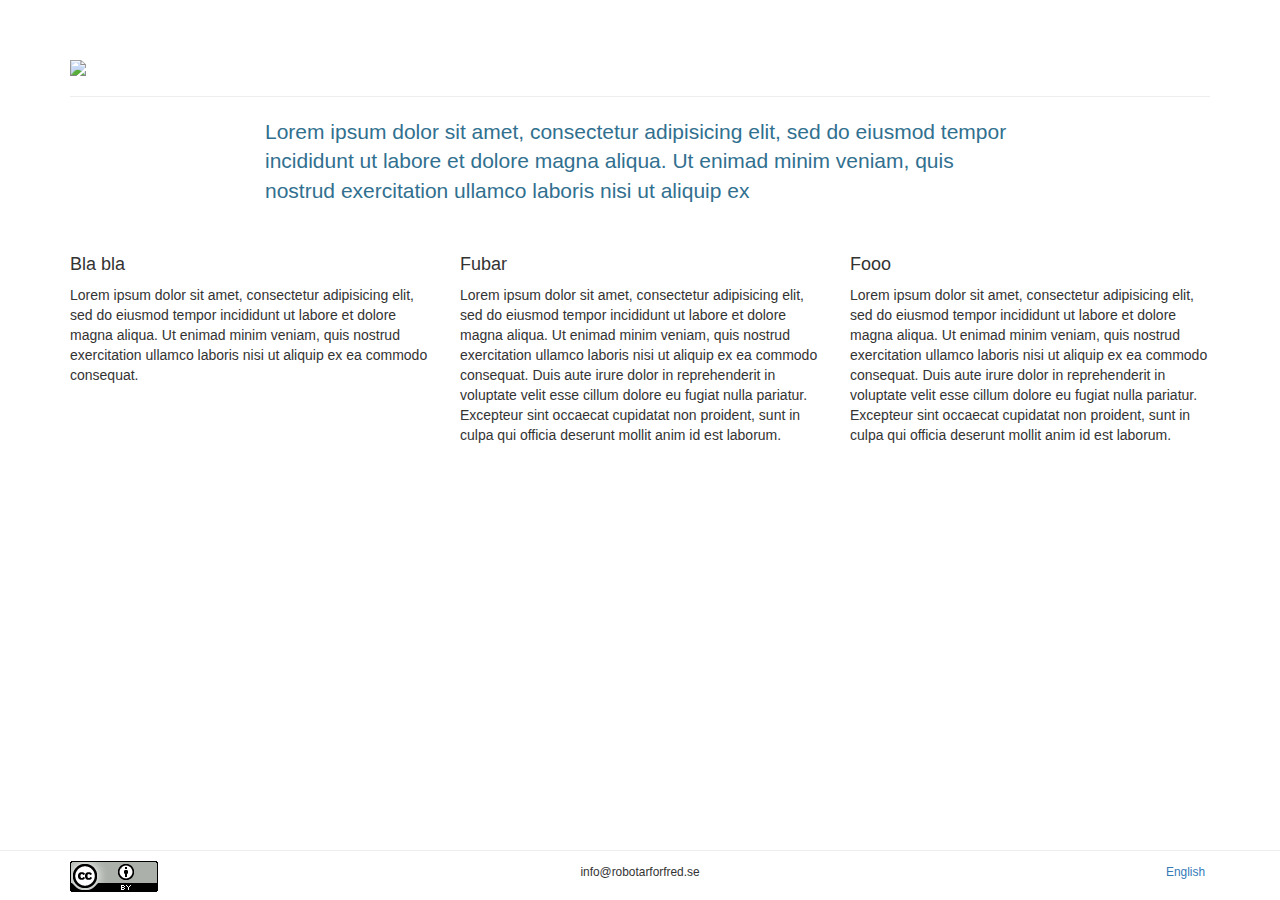
==== index.html @ 38c673a1 "Page template" ====
<!DOCTYPE html>
<html lang="en"><head>
<meta http-equiv="content-type" content="text/html; charset=UTF-8">
    <meta charset="utf-8">
    <meta http-equiv="X-UA-Compatible" content="IE=edge">
    <meta name="viewport" content="width=device-width, initial-scale=1.0">

    <title>Robotar för fred</title>

    <link rel="stylesheet" href="https://netdna.bootstrapcdn.com/bootstrap/3.0.3/css/bootstrap.min.css">
    <link rel="stylesheet" href="robotarforfred.css">

  </head>

  <body>

    <!-- Wrap all page content here -->
    <div id="wrap">

      <!-- Begin page content -->
      <div class="container">
        <div class="row">
          <div class="col-md-12">
            <center><img class="img-responsive" src="logo.png" /></center>
          </div>
        </div>

        <hr />

        <div class="row">
          <div class="col-md-offset-2 col-md-8">
            <p class="text-info lead">
              Lorem ipsum dolor sit amet, consectetur adipisicing
              elit, sed do eiusmod tempor incididunt ut labore et
              dolore magna aliqua. Ut enimad minim veniam, quis
              nostrud exercitation ullamco laboris nisi ut aliquip ex
            </p>
          </div>
        </div>

        <br />

        <div class="row">
          <div class="col-md-4">
            <h4>Bla bla</h4>
            <p>
              Lorem ipsum dolor sit amet, consectetur adipisicing
              elit, sed do eiusmod tempor incididunt ut labore et
              dolore magna aliqua. Ut enimad minim veniam, quis
              nostrud exercitation ullamco laboris nisi ut aliquip ex
              ea commodo consequat.
            </p>
          </div>
          <div class="col-md-4">
            <h4>Fubar</h4>
            <p>
              Lorem ipsum dolor sit amet, consectetur adipisicing
              elit, sed do eiusmod tempor incididunt ut labore et
              dolore magna aliqua. Ut enimad minim veniam, quis
              nostrud exercitation ullamco laboris nisi ut aliquip ex
              ea commodo consequat. Duis aute irure dolor in
              reprehenderit in voluptate velit esse cillum dolore eu
              fugiat nulla pariatur. Excepteur sint occaecat cupidatat
              non proident, sunt in culpa qui officia deserunt mollit
              anim id est laborum.
            </p>
          </div>
          <div class="col-md-4">
            <h4>Fooo</h4>
            <p>
              Lorem ipsum dolor sit amet, consectetur adipisicing
              elit, sed do eiusmod tempor incididunt ut labore et
              dolore magna aliqua. Ut enimad minim veniam, quis
              nostrud exercitation ullamco laboris nisi ut aliquip ex
              ea commodo consequat. Duis aute irure dolor in
              reprehenderit in voluptate velit esse cillum dolore eu
              fugiat nulla pariatur. Excepteur sint occaecat cupidatat
              non proident, sunt in culpa qui officia deserunt mollit
              anim id est laborum.
            </p>
          </div>
        </div>
      </div>
    </div>

    <!-- Page footer -->
    <div id="footer">
      <div class="container">
        <div class="row">
          <div class="col-xs-4">
            <a href="https://creativecommons.org/licenses/by/4.0/"><img src="cc-by.png" /></a>
          </div>
          <div class="col-xs-4 text-center">
            <small>info@robotarforfred.se</small>
          </div>
          <div class="col-xs-4 text-right">
            <ul class="list-inline">
              <li><a href="index.en.html"><small>English</small></a></li>
            </ul>
          </div>
        </div>
      </div>
    </div>

</body></html>
---- robotarforfred.css ----
html,
body {
  height: 100%;
}

/* Page wrapper to fit it under the navbar and push footer down */
#wrap {
    min-height: 100%;
    height: auto;
    /* Negative indent footer by its height */
    margin: 0 auto -50px;
    /* Pad top for nav bar and bottom for footer */
    padding: 60px 0 40px;
}

#footer {
    padding: 10px;
    border-top:solid 1px #eee;
    height: 50px;
}
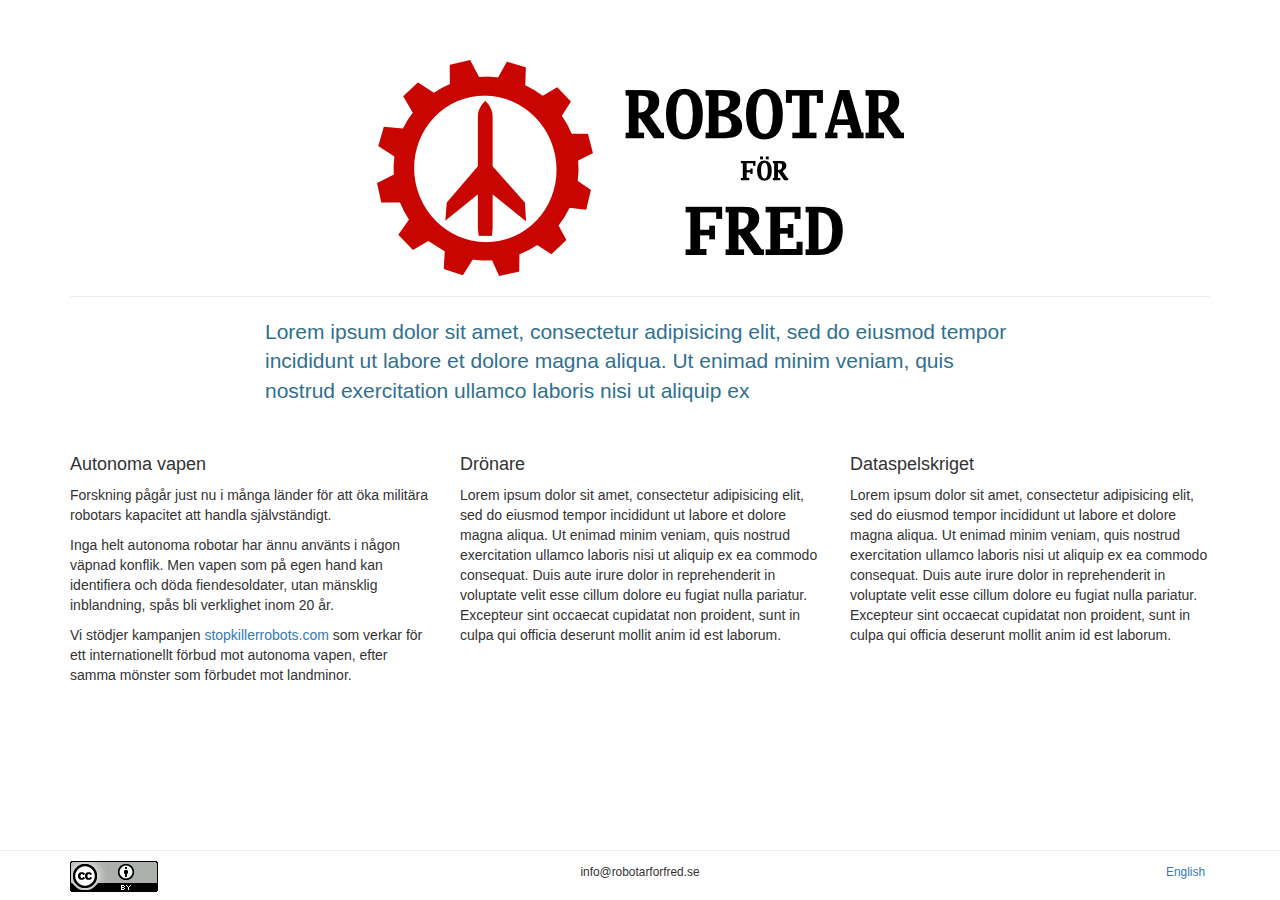
==== commit 65442166: "Added paragraph about autonomous weapons" ====
--- a/index.html
+++ b/index.html
@@ -42,17 +42,26 @@
 
         <div class="row">
           <div class="col-md-4">
-            <h4>Bla bla</h4>
+            <h4>Autonoma vapen</h4>
             <p>
-              Lorem ipsum dolor sit amet, consectetur adipisicing
-              elit, sed do eiusmod tempor incididunt ut labore et
-              dolore magna aliqua. Ut enimad minim veniam, quis
-              nostrud exercitation ullamco laboris nisi ut aliquip ex
-              ea commodo consequat.
+              Forskning pågår just nu i många länder för att öka
+              militära robotars kapacitet att handla självständigt.
+            </p>
+            <p>
+              Inga helt autonoma robotar har ännu använts i någon
+              väpnad konflik. Men vapen som på egen hand kan
+              identifiera och döda fiendesoldater, utan mänsklig
+              inblandning, spås bli verklighet inom 20 år.
+            </p>
+            <p>
+              Vi stödjer kampanjen
+              <a href="http://www.stopkillerrobots.org/">stopkillerrobots.com</a>
+              som verkar för ett internationellt förbud mot autonoma
+              vapen, efter samma mönster som förbudet mot landminor.
             </p>
           </div>
           <div class="col-md-4">
-            <h4>Fubar</h4>
+            <h4>Drönare</h4>
             <p>
               Lorem ipsum dolor sit amet, consectetur adipisicing
               elit, sed do eiusmod tempor incididunt ut labore et
@@ -66,7 +75,7 @@
             </p>
           </div>
           <div class="col-md-4">
-            <h4>Fooo</h4>
+            <h4>Dataspelskriget</h4>
             <p>
               Lorem ipsum dolor sit amet, consectetur adipisicing
               elit, sed do eiusmod tempor incididunt ut labore et
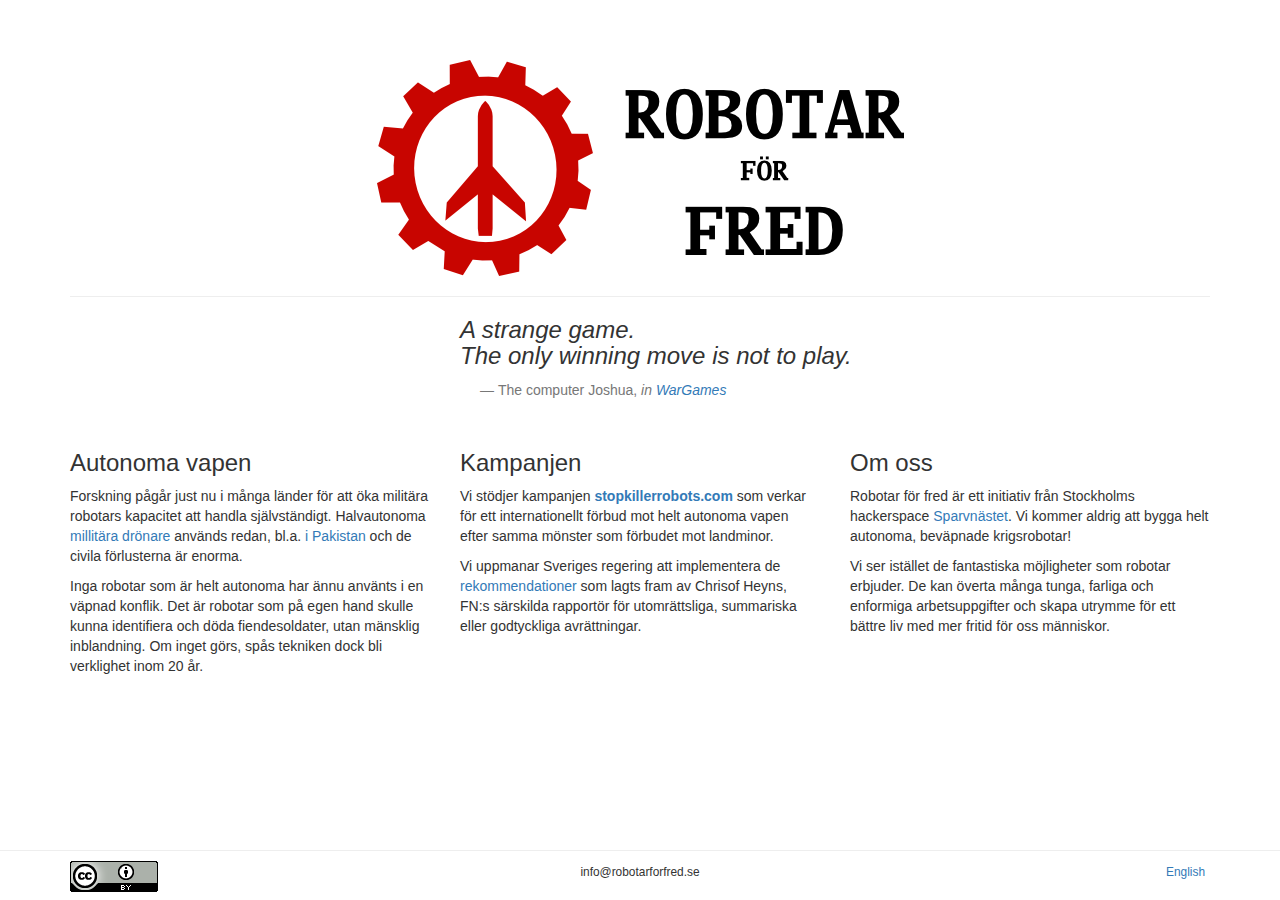
==== commit a85c7ca2: "Updated text" ====
--- a/index.html
+++ b/index.html
@@ -28,64 +28,71 @@
         <hr />
 
         <div class="row">
-          <div class="col-md-offset-2 col-md-8">
-            <p class="text-info lead">
-              Lorem ipsum dolor sit amet, consectetur adipisicing
-              elit, sed do eiusmod tempor incididunt ut labore et
-              dolore magna aliqua. Ut enimad minim veniam, quis
-              nostrud exercitation ullamco laboris nisi ut aliquip ex
-            </p>
+          <div class="col-md-offset-4 col-md-6">
+            <span class="h3">
+              <i>
+                A strange game.<br />
+                The only winning move is not to play.
+              </i>
+            </span>
+            <blockquote style="border-left: none;">
+              <small>The computer Joshua,
+                <cite title="WarGames"> in <a href="https://en.wikipedia.org/wiki/WarGames">WarGames</a></cite>
+              </small>
+            </blockquote>
           </div>
         </div>
 
-        <br />
-
         <div class="row">
           <div class="col-md-4">
-            <h4>Autonoma vapen</h4>
+            <h3>Autonoma vapen</h3>
             <p>
               Forskning pågår just nu i många länder för att öka
               militära robotars kapacitet att handla självständigt.
+              Halvautonoma <a href="http://www.dronesurvivalguide.org">millitära
+              drönare</a> används redan,
+              bl.a. <a href="http://drones.pitchinteractive.com">i
+              Pakistan</a> och de civila förlusterna är enorma.
             </p>
             <p>
-              Inga helt autonoma robotar har ännu använts i någon
-              väpnad konflik. Men vapen som på egen hand kan
-              identifiera och döda fiendesoldater, utan mänsklig
-              inblandning, spås bli verklighet inom 20 år.
+              Inga robotar som är helt autonoma har ännu använts i en
+              väpnad konflik. Det är robotar som på egen hand skulle
+              kunna identifiera och döda fiendesoldater, utan mänsklig
+              inblandning. Om inget görs, spås tekniken dock bli
+              verklighet inom 20 år.
+            </p>
+          </div>
+
+          <div class="col-md-4">
+            <h3>Kampanjen</h3>
+            <p>
+              Vi stödjer kampanjen
+              <a href="http://www.stopkillerrobots.org/"><strong>stopkillerrobots.com</strong></a>
+              som verkar för ett internationellt förbud mot helt autonoma
+              vapen efter samma mönster som förbudet mot landminor.
             </p>
             <p>
-              Vi stödjer kampanjen
-              <a href="http://www.stopkillerrobots.org/">stopkillerrobots.com</a>
-              som verkar för ett internationellt förbud mot autonoma
-              vapen, efter samma mönster som förbudet mot landminor.
+              Vi uppmanar Sveriges regering att implementera
+              de <a href="http://www.ohchr.org/Documents/HRBodies/HRCouncil/RegularSession/Session23/A-HRC-23-47_en.pdf">
+              rekommendationer</a> som lagts fram av Chrisof Heyns,
+              FN:s särskilda rapportör för utomrättsliga, summariska
+              eller godtyckliga avrättningar.
             </p>
           </div>
+
           <div class="col-md-4">
-            <h4>Drönare</h4>
+            <h3>Om oss</h3>
             <p>
-              Lorem ipsum dolor sit amet, consectetur adipisicing
-              elit, sed do eiusmod tempor incididunt ut labore et
-              dolore magna aliqua. Ut enimad minim veniam, quis
-              nostrud exercitation ullamco laboris nisi ut aliquip ex
-              ea commodo consequat. Duis aute irure dolor in
-              reprehenderit in voluptate velit esse cillum dolore eu
-              fugiat nulla pariatur. Excepteur sint occaecat cupidatat
-              non proident, sunt in culpa qui officia deserunt mollit
-              anim id est laborum.
+              Robotar för fred är ett initiativ från Stockholms
+              hackerspace <a href="http://sparvnastet.org">Sparvnästet</a>.
+              Vi kommer aldrig att bygga helt autonoma, beväpnade
+              krigsrobotar!
             </p>
-          </div>
-          <div class="col-md-4">
-            <h4>Dataspelskriget</h4>
             <p>
-              Lorem ipsum dolor sit amet, consectetur adipisicing
-              elit, sed do eiusmod tempor incididunt ut labore et
-              dolore magna aliqua. Ut enimad minim veniam, quis
-              nostrud exercitation ullamco laboris nisi ut aliquip ex
-              ea commodo consequat. Duis aute irure dolor in
-              reprehenderit in voluptate velit esse cillum dolore eu
-              fugiat nulla pariatur. Excepteur sint occaecat cupidatat
-              non proident, sunt in culpa qui officia deserunt mollit
-              anim id est laborum.
+              Vi ser istället de fantastiska möjligheter som robotar
+              erbjuder. De kan överta många tunga, farliga och
+              enformiga arbetsuppgifter och skapa utrymme för ett
+              bättre liv med mer fritid för oss människor.
             </p>
           </div>
         </div>
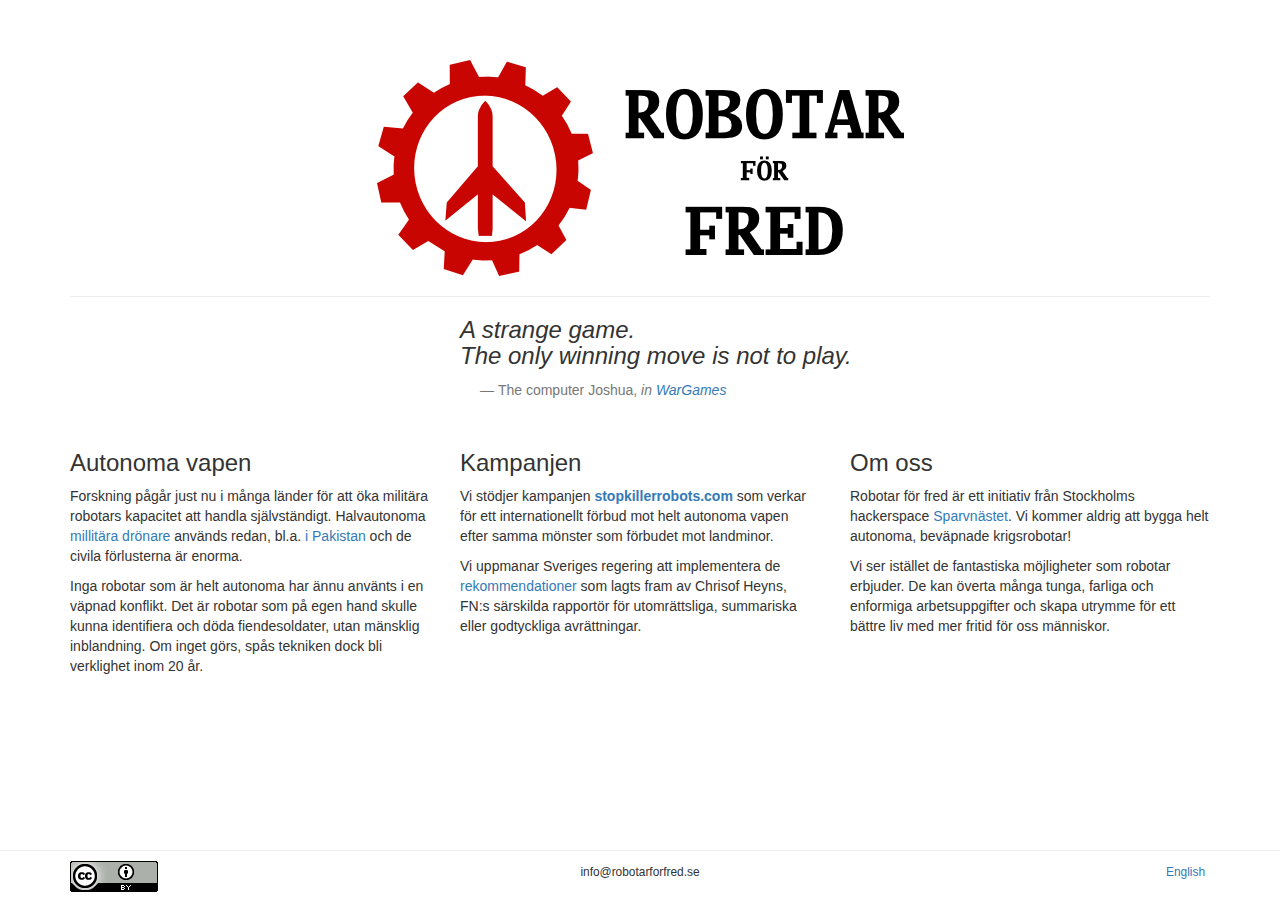
==== commit 55024c4b: "Spelling fix" ====
--- a/index.html
+++ b/index.html
@@ -56,7 +56,7 @@
             </p>
             <p>
               Inga robotar som är helt autonoma har ännu använts i en
-              väpnad konflik. Det är robotar som på egen hand skulle
+              väpnad konflikt. Det är robotar som på egen hand skulle
               kunna identifiera och döda fiendesoldater, utan mänsklig
               inblandning. Om inget görs, spås tekniken dock bli
               verklighet inom 20 år.
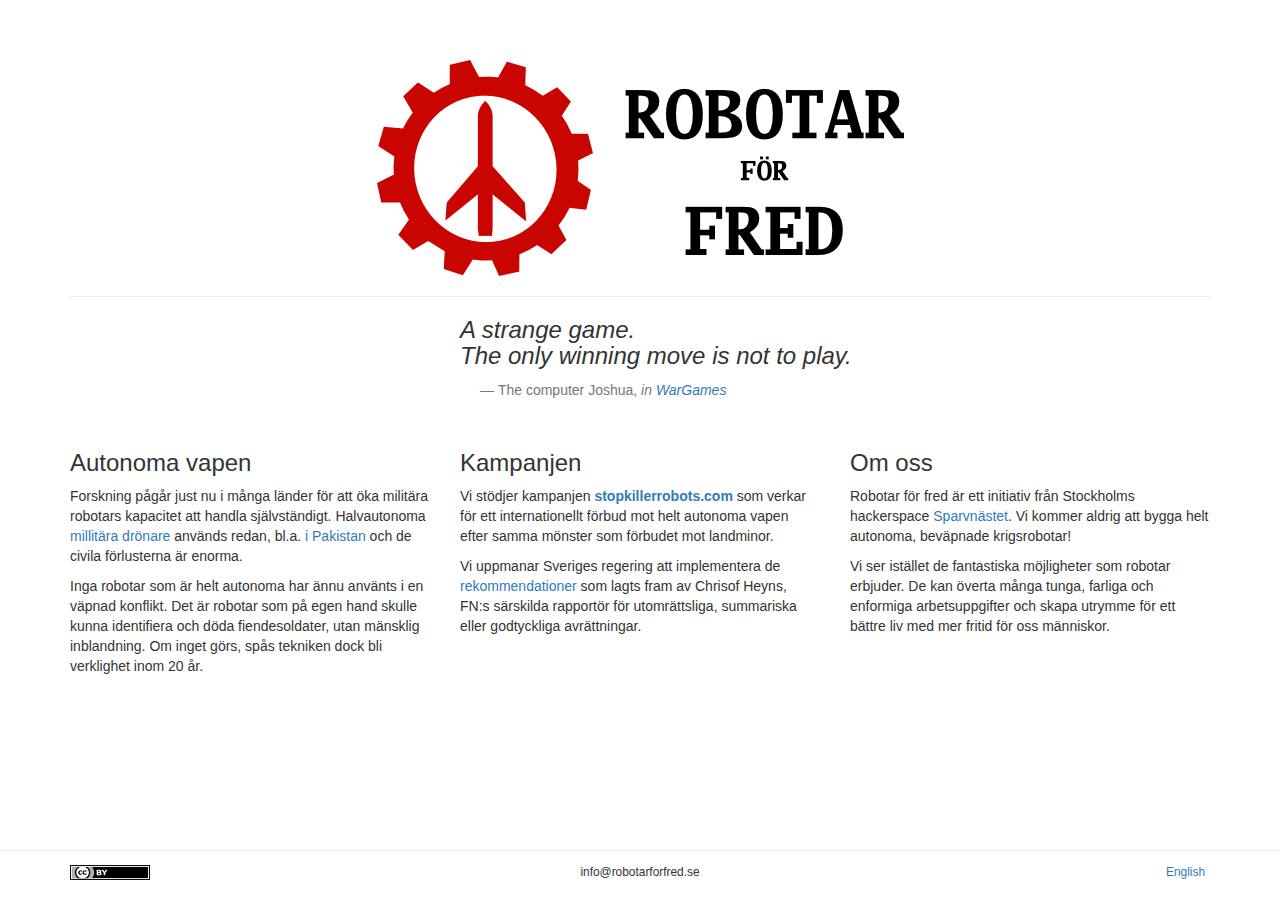
==== commit 969ed5ec: "Use smaller cc-by logo" ====
--- a/index.html
+++ b/index.html
@@ -104,7 +104,7 @@
       <div class="container">
         <div class="row">
           <div class="col-xs-4">
-            <a href="https://creativecommons.org/licenses/by/4.0/"><img src="cc-by.png" /></a>
+            <a href="https://creativecommons.org/licenses/by/4.0/"><img src="cc-by.svg" /></a>
           </div>
           <div class="col-xs-4 text-center">
             <small>info@robotarforfred.se</small>
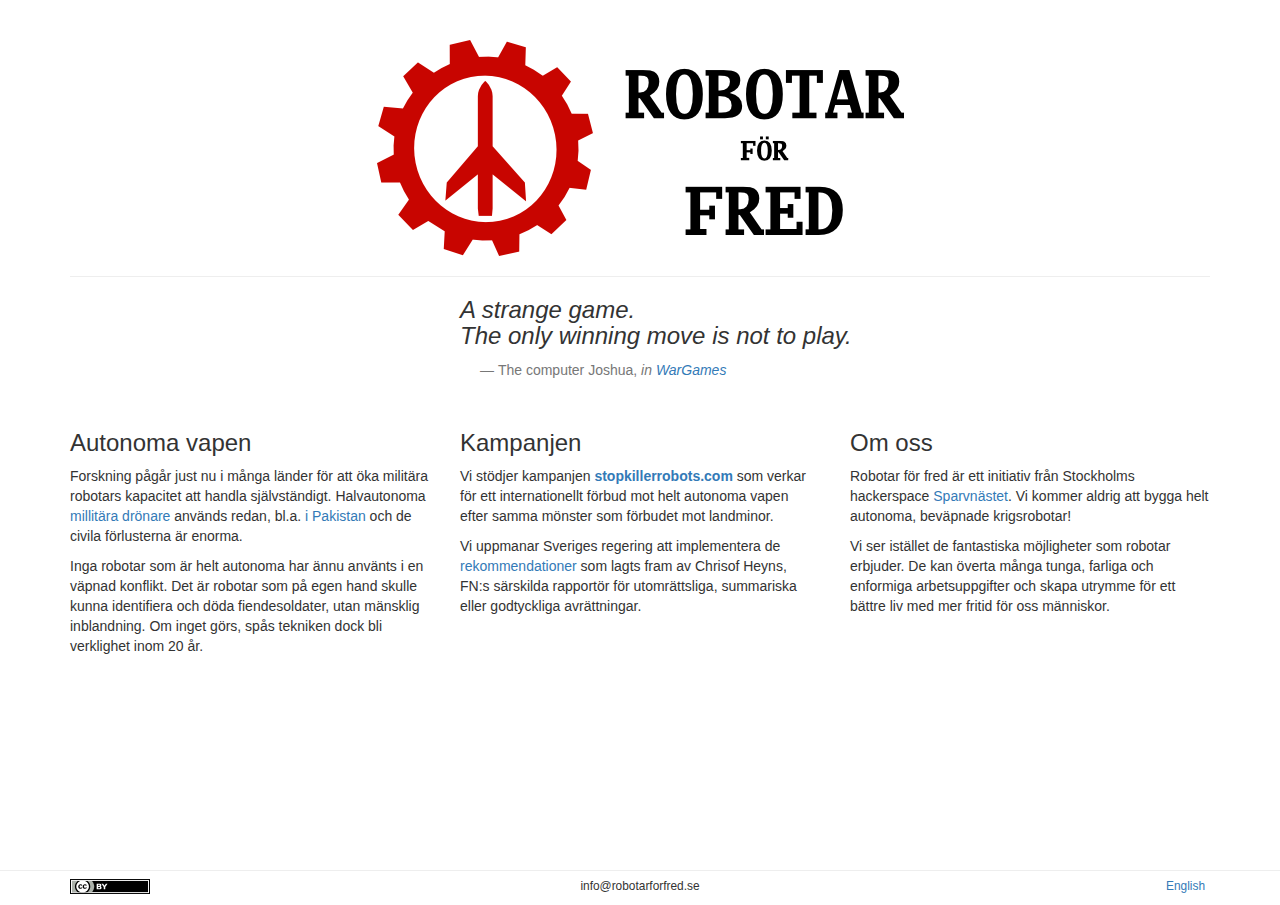
==== commit 6c791b1a: "Added some more space at the bottom" ====
--- a/index.html
+++ b/index.html
@@ -97,6 +97,7 @@
           </div>
         </div>
       </div>
+      <br />
     </div>
 
     <!-- Page footer -->
--- a/robotarforfred.css
+++ b/robotarforfred.css
@@ -8,13 +8,13 @@
     min-height: 100%;
     height: auto;
     /* Negative indent footer by its height */
-    margin: 0 auto -50px;
-    /* Pad top for nav bar and bottom for footer */
-    padding: 60px 0 40px;
+    margin: 0 auto -30px;
+    /* Pad top for looks and bottom for footer */
+    padding: 40px 0 20px;
 }
 
 #footer {
-    padding: 10px;
+    padding: 4px;
     border-top:solid 1px #eee;
-    height: 50px;
+    height: 30px;
 }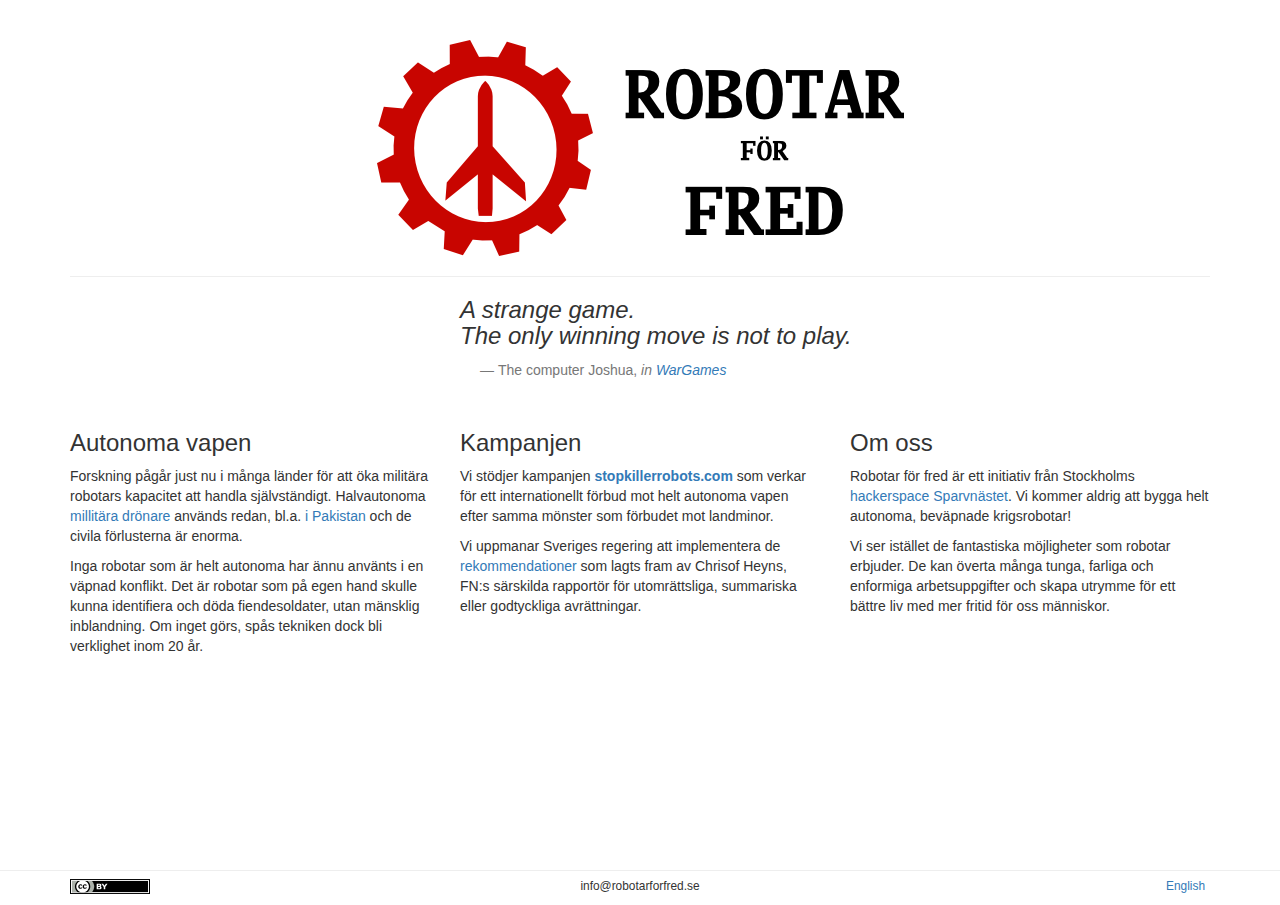
==== commit 0f97e718: "Link to hackerspace on wikipedia" ====
--- a/index.html
+++ b/index.html
@@ -84,7 +84,8 @@
             <h3>Om oss</h3>
             <p>
               Robotar för fred är ett initiativ från Stockholms
-              hackerspace <a href="http://sparvnastet.org">Sparvnästet</a>.
+              <a href="https://sv.wikipedia.org/wiki/Hackerspace">hackerspace</a>
+              <a href="http://sparvnastet.org">Sparvnästet</a>.
               Vi kommer aldrig att bygga helt autonoma, beväpnade
               krigsrobotar!
             </p>
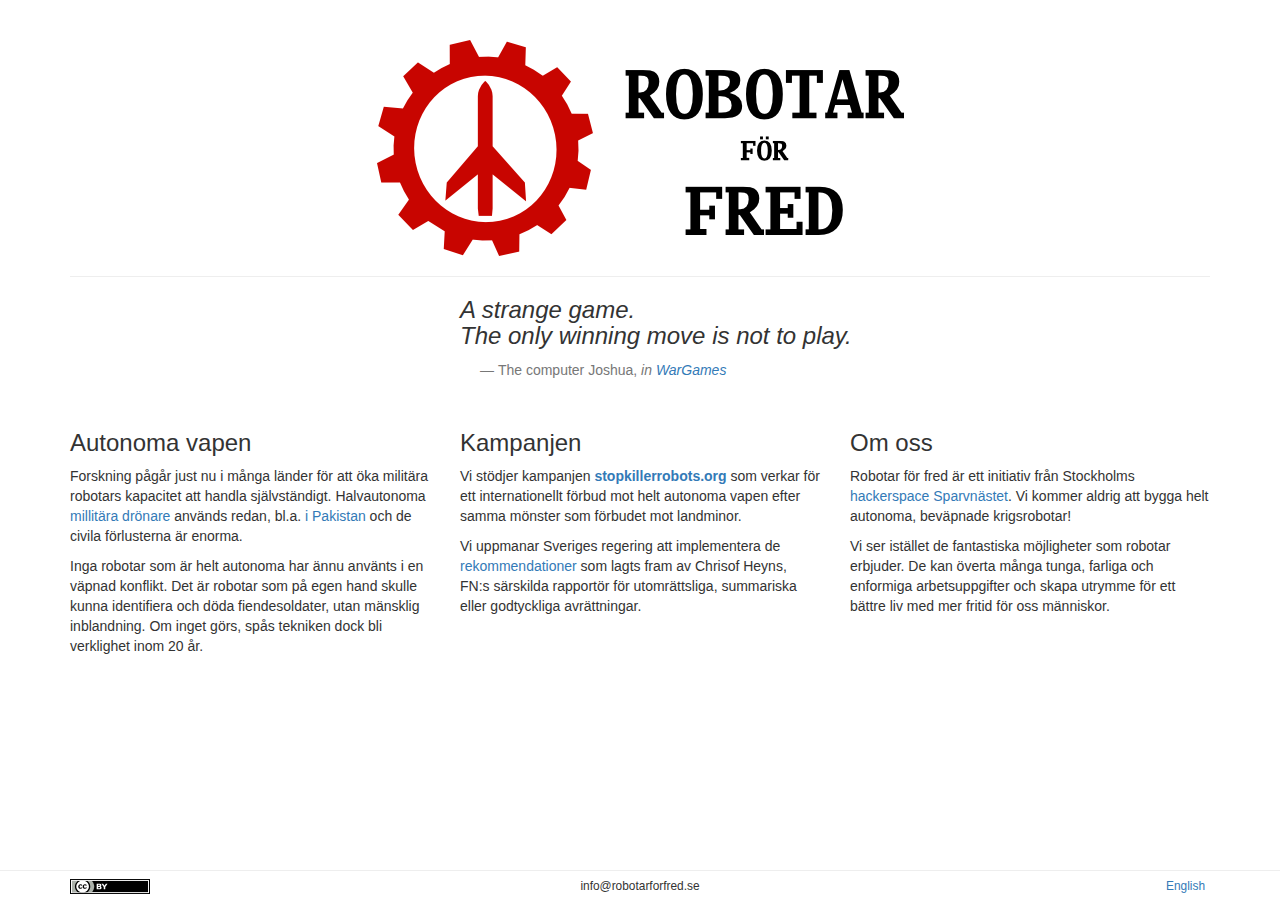
==== commit 837591e7: ".com -> .org" ====
--- a/index.html
+++ b/index.html
@@ -67,7 +67,7 @@
             <h3>Kampanjen</h3>
             <p>
               Vi stödjer kampanjen
-              <a href="http://www.stopkillerrobots.org/"><strong>stopkillerrobots.com</strong></a>
+              <a href="http://www.stopkillerrobots.org/"><strong>stopkillerrobots.org</strong></a>
               som verkar för ett internationellt förbud mot helt autonoma
               vapen efter samma mönster som förbudet mot landminor.
             </p>
